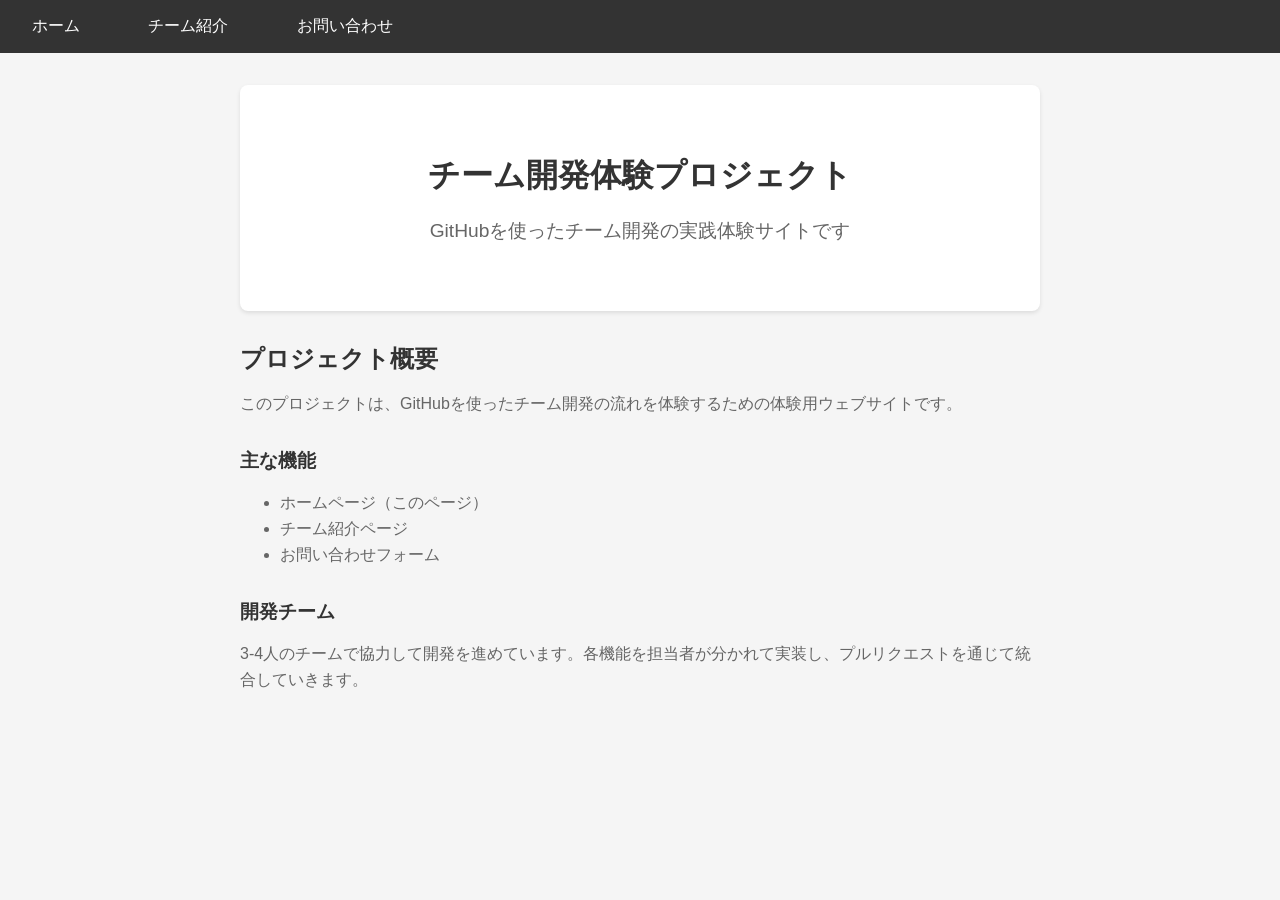
==== index.html @ 4dbdd14c "初期設定" ====
<!DOCTYPE html>
<html lang="ja">
<head>
    <meta charset="UTF-8">
    <meta name="viewport" content="width=device-width, initial-scale=1.0">
    <title>チーム開発体験 - ホーム</title>
    <link rel="stylesheet" href="main.css">
</head>
<body>
    <nav>
        <a href="index.html">ホーム</a>
        <a href="team.html">チーム紹介</a>
        <a href="contact.html">お問い合わせ</a>
    </nav>
    
    <div class="container">
        <div class="hero">
            <h1>チーム開発体験プロジェクト</h1>
            <p>GitHubを使ったチーム開発の実践体験サイトです</p>
        </div>
        
        <div class="content">
            <h2>プロジェクト概要</h2>
            <p>このプロジェクトは、GitHubを使ったチーム開発の流れを体験するための体験用ウェブサイトです。</p>
            
            <h3>主な機能</h3>
            <ul>
                <li>ホームページ（このページ）</li>
                <li>チーム紹介ページ</li>
                <li>お問い合わせフォーム</li>
            </ul>
            
            <h3>開発チーム</h3>
            <p>3-4人のチームで協力して開発を進めています。各機能を担当者が分かれて実装し、プルリクエストを通じて統合していきます。</p>
        </div>
    </div>
</body>
</html>
---- main.css ----
/* 共通スタイル */
body {
    font-family: 'Arial', sans-serif;
    margin: 0;
    padding: 0;
    background-color: #f5f5f5;
}

/* ナビゲーション */
nav {
    background-color: #333;
    padding: 1rem;
}

nav a {
    color: white;
    text-decoration: none;
    margin-right: 2rem;
    padding: 0.5rem 1rem;
    border-radius: 4px;
    transition: background-color 0.3s ease;
}

nav a:hover {
    background-color: #555;
}

/* コンテナ */
.container {
    max-width: 800px;
    margin: 0 auto;
    padding: 2rem;
}

/* ヒーローセクション */
.hero {
    text-align: center;
    padding: 3rem 0;
    background-color: white;
    border-radius: 8px;
    margin-bottom: 2rem;
    box-shadow: 0 2px 4px rgba(0,0,0,0.1);
}

.hero h1 {
    color: #333;
    margin-bottom: 1rem;
}

.hero p {
    color: #666;
    font-size: 1.2rem;
}

/* コンテンツ */
.content h2 {
    color: #333;
    margin-bottom: 1rem;
}

.content h3 {
    color: #333;
    margin-top: 2rem;
    margin-bottom: 0.5rem;
}

.content p {
    color: #666;
    line-height: 1.6;
}

.content ul {
    color: #666;
    line-height: 1.6;
}

/* チームグリッド */
.team-grid {
    display: grid;
    grid-template-columns: repeat(auto-fit, minmax(250px, 1fr));
    gap: 2rem;
    margin-top: 2rem;
}

.member-card {
    background-color: white;
    padding: 1.5rem;
    border-radius: 8px;
    box-shadow: 0 2px 4px rgba(0,0,0,0.1);
    transition: transform 0.3s ease;
}

.member-card:hover {
    transform: translateY(-2px);
}

.member-card h3 {
    color: #333;
    margin-bottom: 0.5rem;
}

.member-card p {
    color: #666;
    margin: 0.5rem 0;
}

.role {
    background-color: #007bff;
    color: white;
    padding: 0.25rem 0.5rem;
    border-radius: 4px;
    font-size: 0.9rem;
    display: inline-block;
}

/* フォーム */
.form-group {
    margin-bottom: 1.5rem;
}

label {
    display: block;
    margin-bottom: 0.5rem;
    font-weight: bold;
    color: #333;
}

input, textarea, select {
    width: 100%;
    padding: 0.75rem;
    border: 1px solid #ddd;
    border-radius: 4px;
    font-size: 1rem;
    transition: border-color 0.3s ease;
}

input:focus, textarea:focus, select:focus {
    outline: none;
    border-color: #007bff;
}

textarea {
    height: 120px;
    resize: vertical;
}

button {
    background-color: #007bff;
    color: white;
    padding: 0.75rem 2rem;
    border: none;
    border-radius: 4px;
    font-size: 1rem;
    cursor: pointer;
    transition: background-color 0.3s ease;
}

button:hover {
    background-color: #0056b3;
}

/* メッセージ */
.success-message {
    background-color: #d4edda;
    color: #155724;
    padding: 1rem;
    border-radius: 4px;
    margin-top: 1rem;
    display: none;
}

/* レスポンシブデザイン */
@media (max-width: 768px) {
    .container {
        padding: 1rem;
    }
    
    nav a {
        margin-right: 1rem;
        padding: 0.5rem;
    }
    
    .team-grid {
        grid-template-columns: 1fr;
    }
    
    .hero {
        padding: 2rem 0;
    }
}
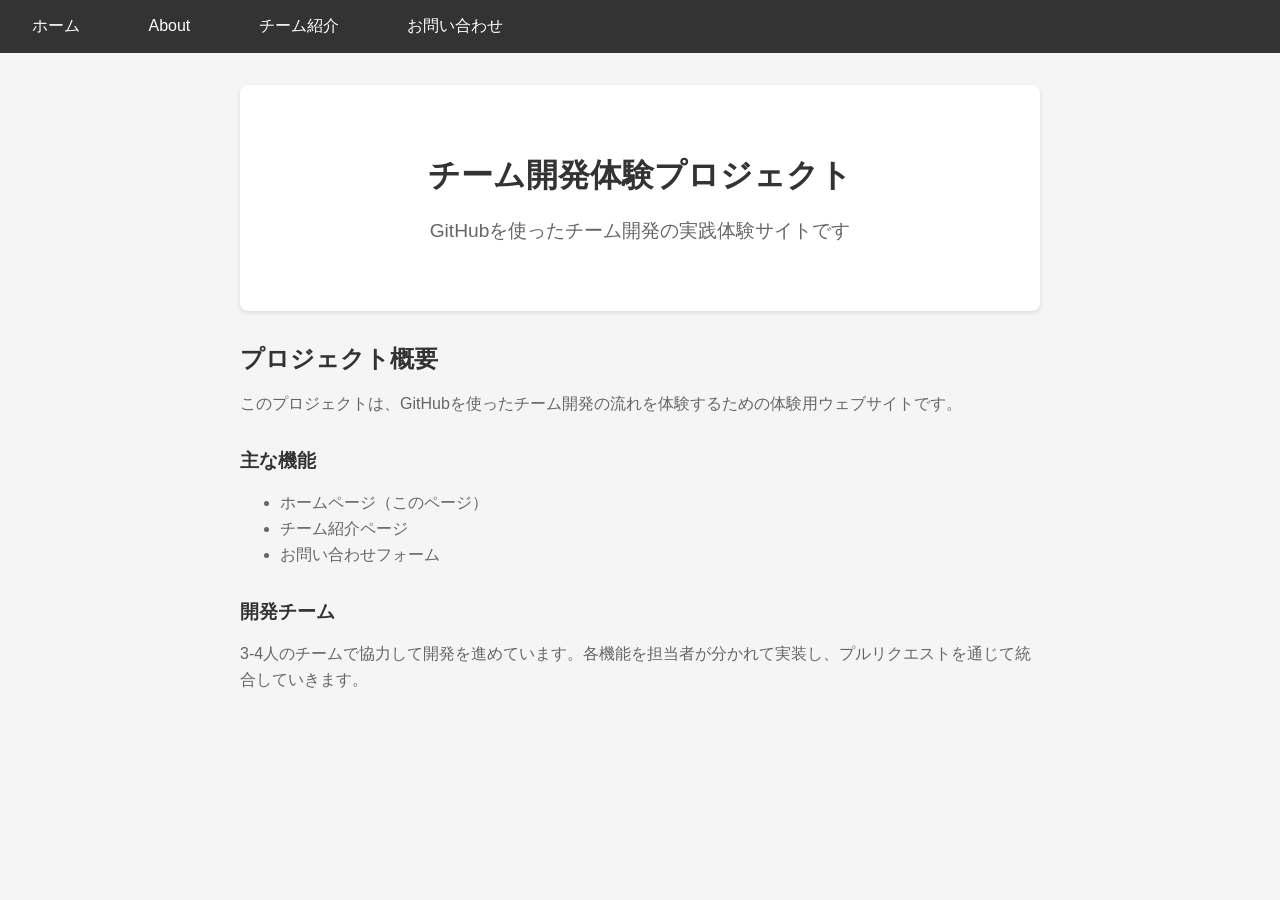
==== commit a7e9859d: "Aboutの追加" ====
--- a/index.html
+++ b/index.html
@@ -9,6 +9,7 @@
 <body>
     <nav>
         <a href="index.html">ホーム</a>
+        <a href="about.html">About</a>
         <a href="team.html">チーム紹介</a>
         <a href="contact.html">お問い合わせ</a>
     </nav>
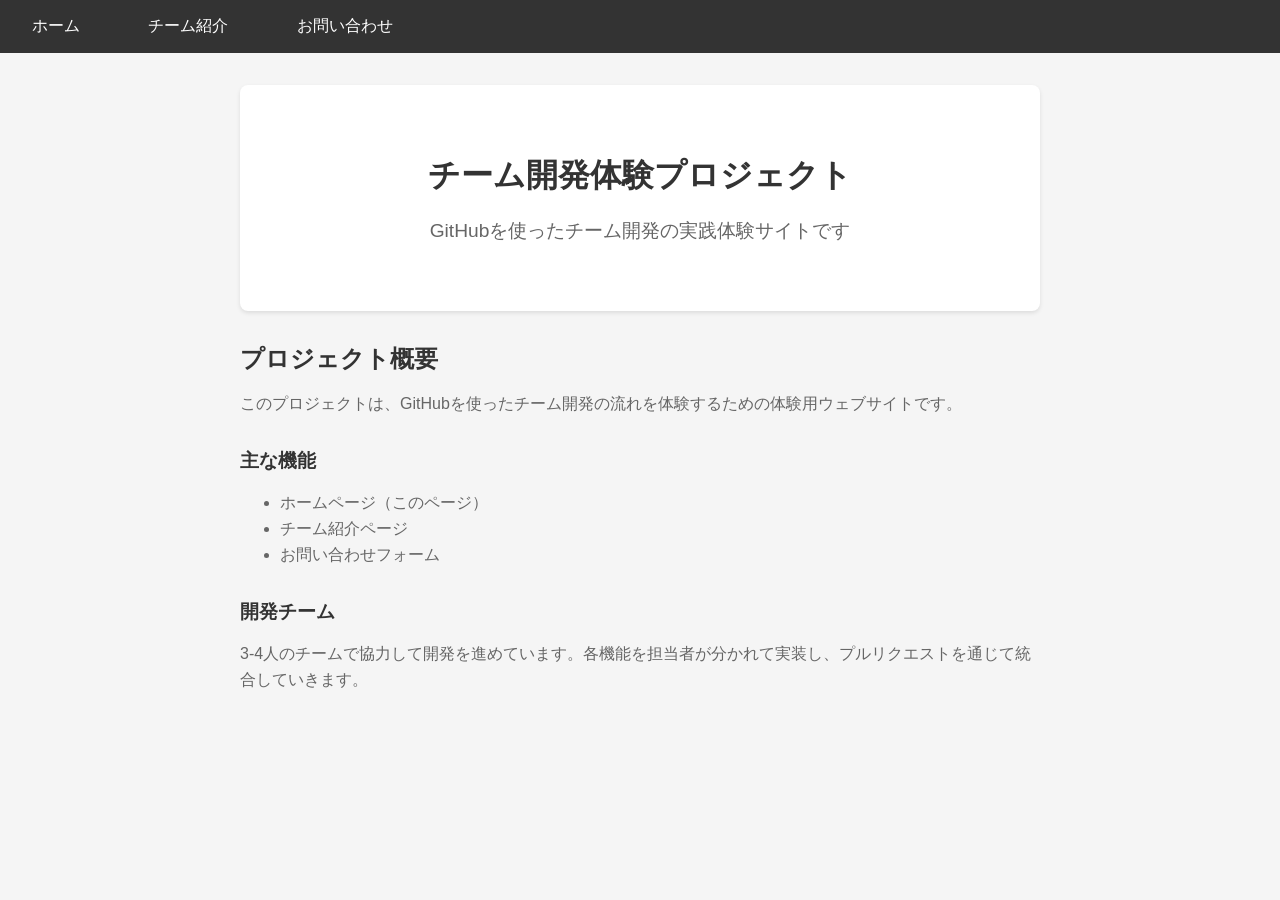
==== commit 51fc5c91: "navに移動" ====
--- a/index.html
+++ b/index.html
@@ -5,15 +5,13 @@
     <meta name="viewport" content="width=device-width, initial-scale=1.0">
     <title>チーム開発体験 - ホーム</title>
     <link rel="stylesheet" href="main.css">
-</head>
-<body>
     <nav>
         <a href="index.html">ホーム</a>
-        <a href="about.html">About</a>
         <a href="team.html">チーム紹介</a>
         <a href="contact.html">お問い合わせ</a>
     </nav>
-    
+</head>
+<body>
     <div class="container">
         <div class="hero">
             <h1>チーム開発体験プロジェクト</h1>
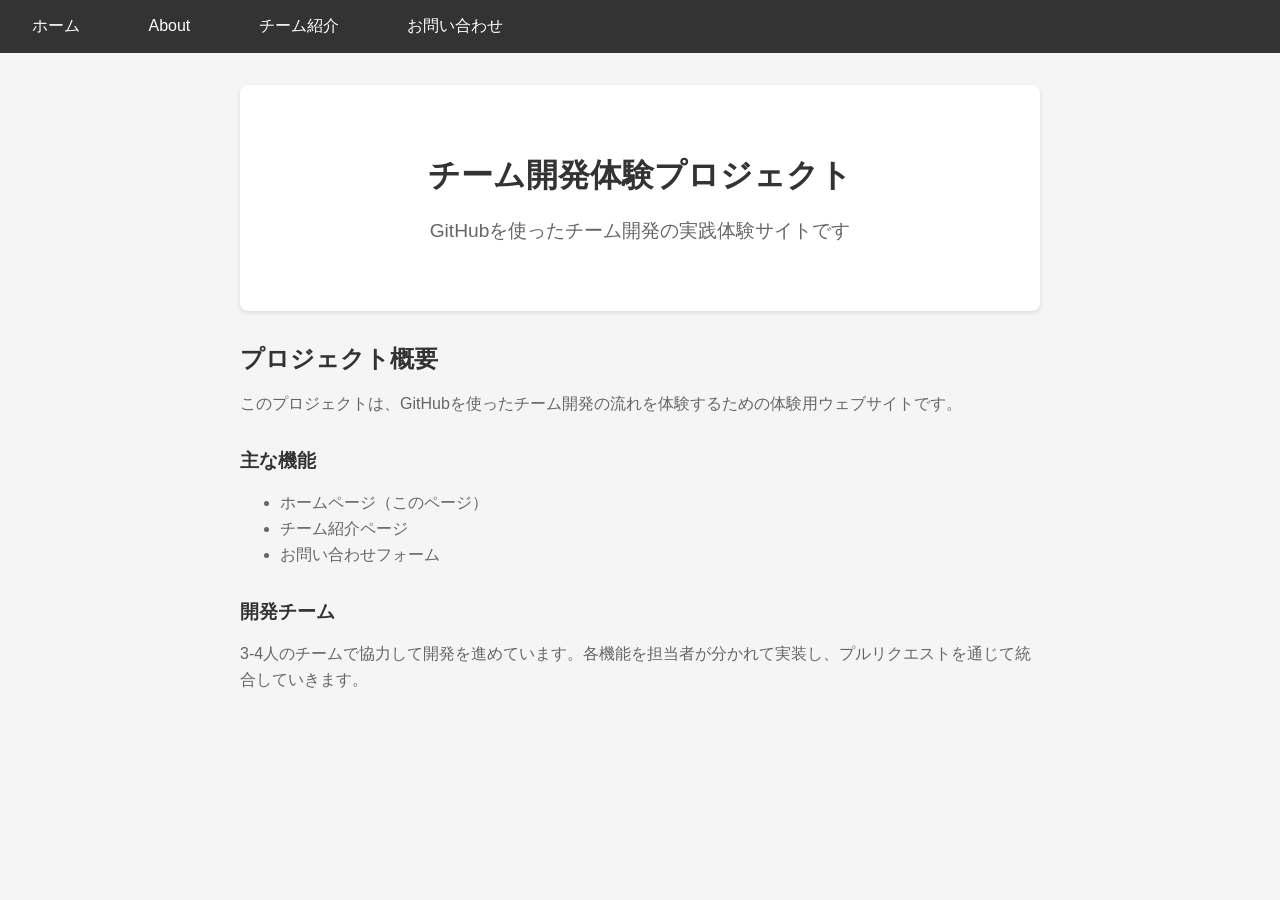
==== commit 3dab1410: "Merge pull request #2 from dich1/feature/fix-conflict Aboutの追加" ====
--- a/index.html
+++ b/index.html
@@ -5,13 +5,15 @@
     <meta name="viewport" content="width=device-width, initial-scale=1.0">
     <title>チーム開発体験 - ホーム</title>
     <link rel="stylesheet" href="main.css">
+</head>
+<body>
     <nav>
         <a href="index.html">ホーム</a>
+        <a href="about.html">About</a>
         <a href="team.html">チーム紹介</a>
         <a href="contact.html">お問い合わせ</a>
     </nav>
-</head>
-<body>
+    
     <div class="container">
         <div class="hero">
             <h1>チーム開発体験プロジェクト</h1>
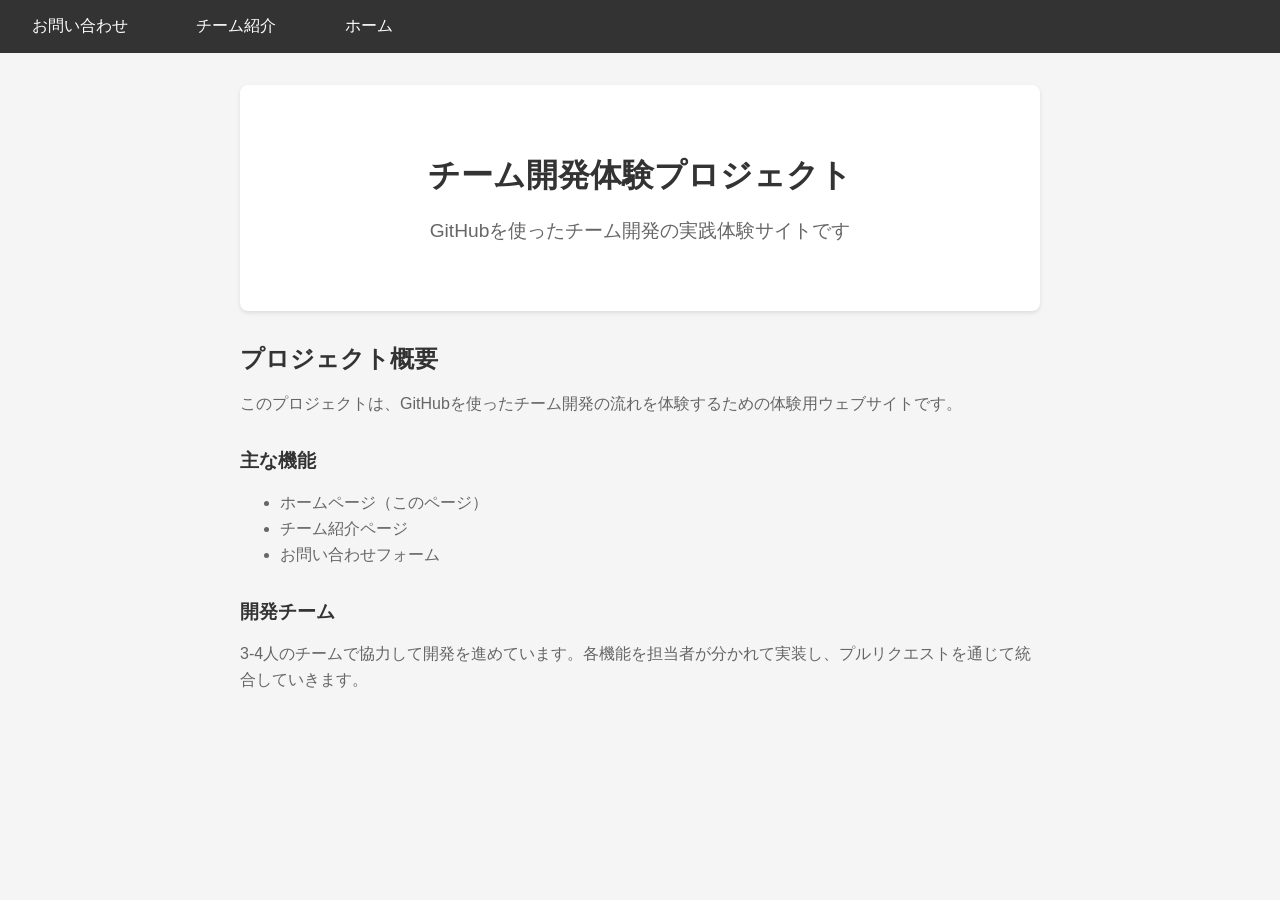
==== commit d771ba61: "fix" ====
--- a/index.html
+++ b/index.html
@@ -8,12 +8,10 @@
 </head>
 <body>
     <nav>
+        <a href="contact.html">お問い合わせ</a>
+        <a href="team.html">チーム紹介</a>
         <a href="index.html">ホーム</a>
-        <a href="about.html">About</a>
-        <a href="team.html">チーム紹介</a>
-        <a href="contact.html">お問い合わせ</a>
     </nav>
-    
     <div class="container">
         <div class="hero">
             <h1>チーム開発体験プロジェクト</h1>
